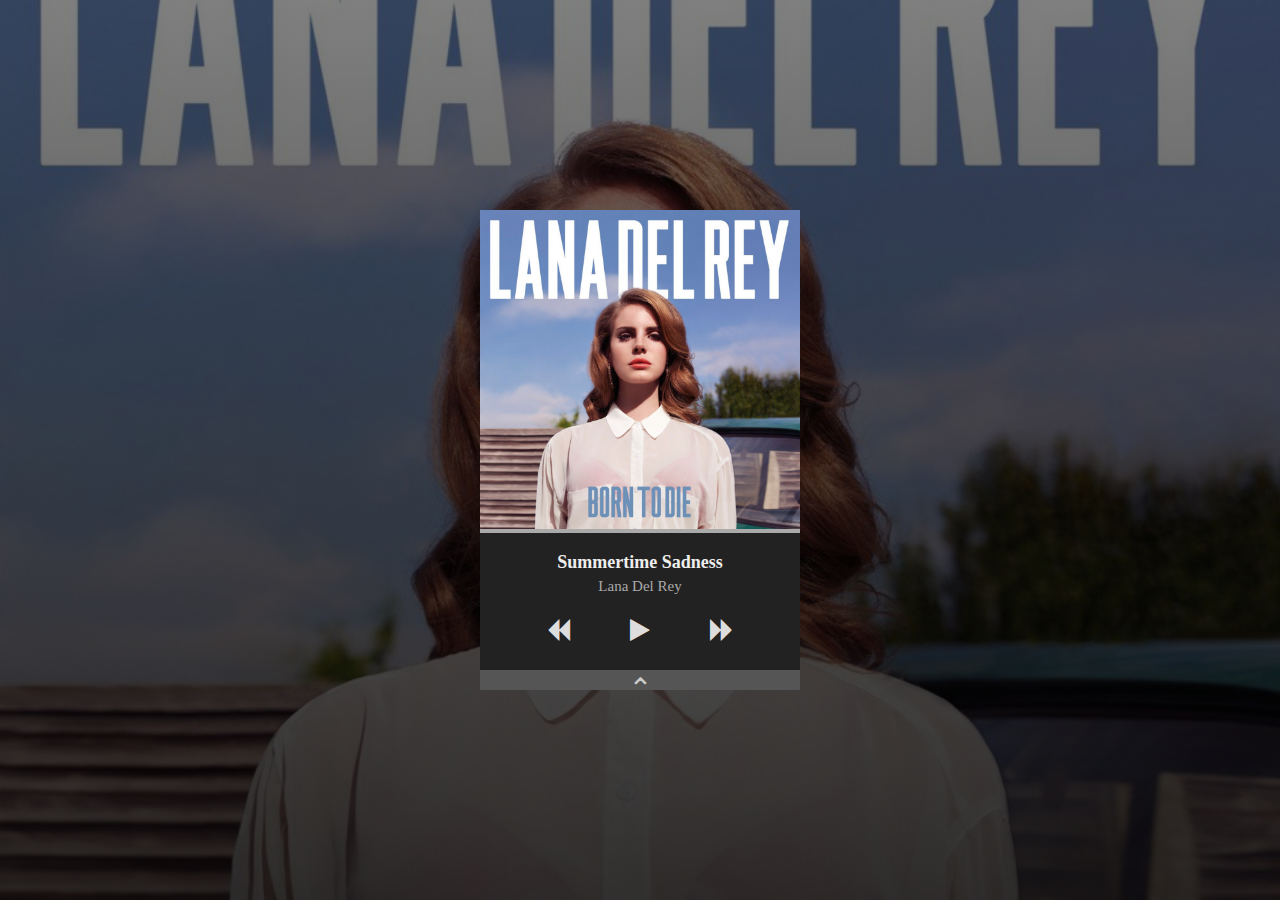
==== Player/Player2/index.html @ 78850132 "Add files via upload" ====
<!DOCTYPE html>
<html>
<head>
	<title></title>
	<link rel="stylesheet" type="text/css" href="https://cdnjs.cloudflare.com/ajax/libs/font-awesome/4.7.0/css/font-awesome.min.css">
	<link rel="stylesheet" type="text/css" href="style.css">
</head>
<body>
	<div class="player">
		<div class="main">
			<audio></audio>
			<div class="thumbnail">
				<img src="./files/Alone.jpg">
			</div>
			<div class="seekbar">
				<input type="range">
			</div>
			<div class="details">
				<h2>Songname</h2>
				<p>Artistname</p>
			</div>
			<div class="controls">
				<div class="prev-control">
					<i class="fa fa-backward"></i>
				</div>
				<div class="play-pause-control paused">
					<i class="fa fa-play"></i>
					<i class="fa fa-pause"></i>
				</div>
				<div class="next-control">
					<i class="fa fa-forward"></i>
				</div>
			</div>
		</div>
		<div class="player-list">
			<div class="toggle-list">
				<i class="fa fa-angle-up"></i>
				<i class="fa fa-angle-down"></i>
			</div>
			<div class="list">
        <div class="item">
          <div class="thumbnail">
            <img src="./files/Alone.jpg">
          </div>
          <div class="details">
            <h2>Songname</h2>
            <p>Artistname</p>
          </div>
        </div>
        <div class="item">
          <div class="thumbnail">
            <img src="./files/Alone.jpg">
          </div>
          <div class="details">
            <h2>Songname</h2>
            <p>Artistname</p>
          </div>
        </div>
			</div>
		</div>
	</div>
	<script type="text/javascript" src="code.js"></script>
</body>
</html>
---- Player/Player2/style.css ----
* {
	margin:0px;
	padding: 0px;
	box-sizing: border-box;
}
body {
	height: 100vh;
	font-family: "Raleway";
}
.player {
	position: absolute;
	top: 50%;
	left: 50%;
	transform: translate(-50%,-50%);
	width: 320px;
	height: 480px;
	overflow: hidden;
}
.player .main {
	width: 100%;
	height: 100%;
	background: #222;
	transition:all 500ms ease-in-out;
}
.player .main .thumbnail img {
	width: 100%;
}
.player .main .seekbar {
	margin-top: -15px;
}
.player .main .seekbar input[type="range"] {
	-webkit-appearance:none;
	width: 100%;
	height: 4px;
	outline: none;
	background: #aaa;
	overflow: hidden;
}
.player .main .seekbar input[type="range"]::-webkit-slider-thumb {
	-webkit-appearance:none;
	width: 0px;
	height: 0px;
	box-shadow: -300px 0px 0px 300px #00acee;
}
.player .main .details {
	text-align: center;
	padding: 15px 0px;
}
.player .main .details h2 {
	font-size: 18px;
	color:#eee;
	margin-bottom: 5px;
}
.player .main .details p {
	font-size: 15px;
	color: #aaa;
}
.player .main .controls {
	display: flex;
	justify-content: center;
	margin:8px 0px;
}
.player .main .controls > div {
	margin:0px 30px;
	cursor: pointer;
}
.player .main .controls i.fa {
	font-size:25px;
	color: #ddd;
}
.player .main .controls > div.play-pause-control i.fa-play {
	display: none;
}
.player .main .controls > div.play-pause-control.paused i.fa-play {
	display: block;
}
.player .main .controls > div.play-pause-control.paused i.fa-pause {
	display: none;
}
.player .player-list {
	position: absolute;
	width: 100%;
	margin-top:-20px;
	height: 350px;
	overflow-y: scroll;
	background: rgba(0,0,0,0.8);
	z-index:2;
	transition:all 500ms ease-in-out;
}
.player .player-list .toggle-list {
	position: sticky;
	top:0px;
	text-align: center;
	height: 20px;
	line-height: 20px;
	background: #555;
}
.player .player-list .toggle-list i.fa {
	color: #ccc;
	font-size: 20px;
	font-weight: 600;
}
.player .player-list .toggle-list i.fa-angle-down {
	display: none;
}
.player .player-list .toggle-list.active i.fa-angle-up {
	display: block;
}
.player .player-list .toggle-list.active i.fa-angle-down {
	display: none;
}
.player .list {
	padding: 10px;
}
.player .list .item {
	display: flex;
	padding: 5px 0px;
	border-bottom: 1px solid #222;
	cursor: pointer;
}
.player .list .item .thumbnail {
	width: 50px;
	height: 50px;
	overflow: hidden;
}
.player .list .thumbnail img {
	width: 100%;
	height: 100%;
}
.player .list .item .details {
	display: flex;
	flex-direction: column;
	justify-content: center;
	padding: 0px 10px;
}
.player .list .item .details h2 {
	color: #eee;
	font-size: 16px;
}
.player .list .item .details p {
	color: #aaa;
	font-size: 15px;
}
.player .player-list::-webkit-scrollbar {
	width: 5px;
	background: #222;
}
.player .player-list::-webkit-scrollbar-thumb {
	background: #00acee;
}
.player.activeSongList .player-list {
	margin-top: -350px;
}
.player.activeSongList .main {
	filter:blur(5px);
}
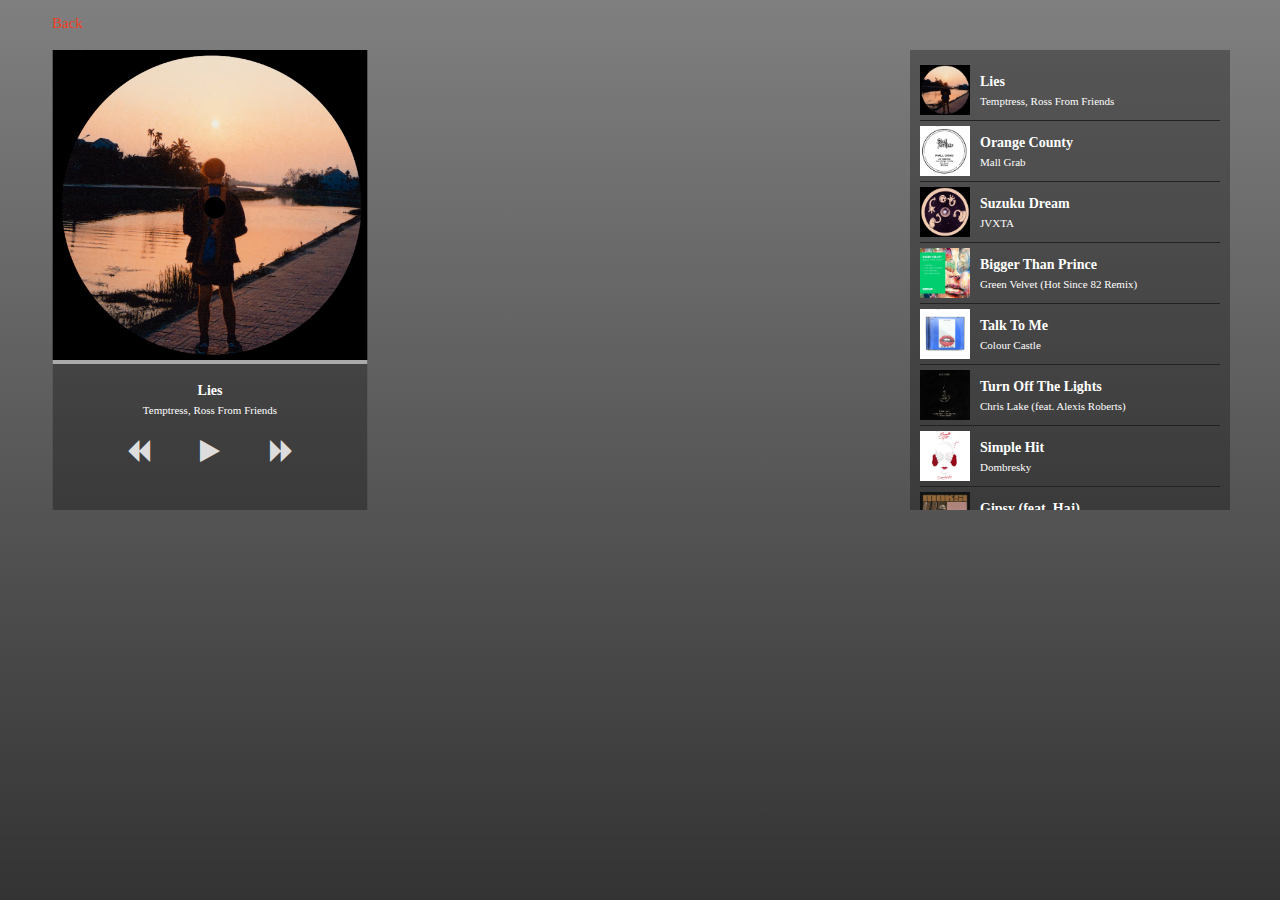
==== commit 488dbdeb: "Final" ====
--- a/Player/Player2/index.html
+++ b/Player/Player2/index.html
@@ -1,64 +1,69 @@
-<!DOCTYPE html>
-<html>
-<head>
-	<title></title>
-	<link rel="stylesheet" type="text/css" href="https://cdnjs.cloudflare.com/ajax/libs/font-awesome/4.7.0/css/font-awesome.min.css">
-	<link rel="stylesheet" type="text/css" href="style.css">
-</head>
-<body>
-	<div class="player">
-		<div class="main">
-			<audio></audio>
-			<div class="thumbnail">
-				<img src="./files/Alone.jpg">
-			</div>
-			<div class="seekbar">
-				<input type="range">
-			</div>
-			<div class="details">
-				<h2>Songname</h2>
-				<p>Artistname</p>
-			</div>
-			<div class="controls">
-				<div class="prev-control">
-					<i class="fa fa-backward"></i>
-				</div>
-				<div class="play-pause-control paused">
-					<i class="fa fa-play"></i>
-					<i class="fa fa-pause"></i>
-				</div>
-				<div class="next-control">
-					<i class="fa fa-forward"></i>
-				</div>
-			</div>
-		</div>
-		<div class="player-list">
-			<div class="toggle-list">
-				<i class="fa fa-angle-up"></i>
-				<i class="fa fa-angle-down"></i>
-			</div>
-			<div class="list">
-        <div class="item">
-          <div class="thumbnail">
-            <img src="./files/Alone.jpg">
-          </div>
-          <div class="details">
-            <h2>Songname</h2>
-            <p>Artistname</p>
-          </div>
-        </div>
-        <div class="item">
-          <div class="thumbnail">
-            <img src="./files/Alone.jpg">
-          </div>
-          <div class="details">
-            <h2>Songname</h2>
-            <p>Artistname</p>
-          </div>
-        </div>
-			</div>
-		</div>
-	</div>
-	<script type="text/javascript" src="code.js"></script>
-</body>
+<!DOCTYPE html>
+<html lang="en">
+<head>
+	<meta charset="UTF-8" />
+    <meta name="viewport" content="width=device-width, initial-scale=1" />
+	<title>Playlist I</title>
+	<link rel="stylesheet" type="text/css" href="https://cdnjs.cloudflare.com/ajax/libs/font-awesome/4.7.0/css/font-awesome.min.css">
+	<link rel="stylesheet" type="text/css" href="style.css">
+</head>
+<body>
+	<div class="player">
+		<div class="main">
+			<audio></audio>
+			<div class="thumbnail">
+				<img src="./files/Alone.jpg" alt="">
+			</div>
+			<div class="seekbar">
+				<input type="range">
+			</div>
+			<div class="details">
+				<h2>Songname</h2>
+				<p>Artistname</p>
+			</div>
+			<div class="controls">
+				<div class="prev-control">
+					<i class="fa fa-backward"></i>
+				</div>
+				<div class="play-pause-control paused">
+					<i class="fa fa-play"></i>
+					<i class="fa fa-pause"></i>
+				</div>
+				<div class="next-control">
+					<i class="fa fa-forward"></i>
+				</div>
+			</div>
+		</div>
+	</div>
+	<form>
+		<input type="button" value="Back" onclick="history.back()" class="back">
+	</form>
+	<div class="player-list">
+		<div class="toggle-list">
+			<i class="fa fa-angle-up"></i>
+			<i class="fa fa-angle-down"></i>
+		</div>
+		<div class="list">
+    		<div class="item">
+      			<div class="thumbnail">
+        			<img src="./files/Alone.jpg" alt="">
+				</div>
+      			<div class="details">
+        			<h2>Songname</h2>
+        			<p>Artistname</p>
+      			</div>
+    		</div>
+     		<div class="item">
+      			<div class="thumbnail">
+        			<img src="./files/Alone.jpg" alt="">
+        		</div>
+        		<div class="details">
+        		<h2>Songname</h2>
+        		<p>Artistname</p>
+        		</div>
+    		</div>
+		</div>
+	</div>
+	<script src="code.js"></script>
+</body>
 </html>--- a/Player/Player2/style.css
+++ b/Player/Player2/style.css
@@ -1,156 +1,172 @@
-* {
-	margin:0px;
-	padding: 0px;
-	box-sizing: border-box;
-}
-body {
-	height: 100vh;
-	font-family: "Raleway";
-}
-.player {
-	position: absolute;
-	top: 50%;
-	left: 50%;
-	transform: translate(-50%,-50%);
-	width: 320px;
-	height: 480px;
-	overflow: hidden;
-}
-.player .main {
-	width: 100%;
-	height: 100%;
-	background: #222;
-	transition:all 500ms ease-in-out;
-}
-.player .main .thumbnail img {
-	width: 100%;
-}
-.player .main .seekbar {
-	margin-top: -15px;
-}
-.player .main .seekbar input[type="range"] {
-	-webkit-appearance:none;
-	width: 100%;
-	height: 4px;
-	outline: none;
-	background: #aaa;
-	overflow: hidden;
-}
-.player .main .seekbar input[type="range"]::-webkit-slider-thumb {
-	-webkit-appearance:none;
-	width: 0px;
-	height: 0px;
-	box-shadow: -300px 0px 0px 300px #00acee;
-}
-.player .main .details {
-	text-align: center;
-	padding: 15px 0px;
-}
-.player .main .details h2 {
-	font-size: 18px;
-	color:#eee;
-	margin-bottom: 5px;
-}
-.player .main .details p {
-	font-size: 15px;
-	color: #aaa;
-}
-.player .main .controls {
-	display: flex;
-	justify-content: center;
-	margin:8px 0px;
-}
-.player .main .controls > div {
-	margin:0px 30px;
-	cursor: pointer;
-}
-.player .main .controls i.fa {
-	font-size:25px;
-	color: #ddd;
-}
-.player .main .controls > div.play-pause-control i.fa-play {
-	display: none;
-}
-.player .main .controls > div.play-pause-control.paused i.fa-play {
-	display: block;
-}
-.player .main .controls > div.play-pause-control.paused i.fa-pause {
-	display: none;
-}
-.player .player-list {
-	position: absolute;
-	width: 100%;
-	margin-top:-20px;
-	height: 350px;
-	overflow-y: scroll;
-	background: rgba(0,0,0,0.8);
-	z-index:2;
-	transition:all 500ms ease-in-out;
-}
-.player .player-list .toggle-list {
-	position: sticky;
-	top:0px;
-	text-align: center;
-	height: 20px;
-	line-height: 20px;
-	background: #555;
-}
-.player .player-list .toggle-list i.fa {
-	color: #ccc;
-	font-size: 20px;
-	font-weight: 600;
-}
-.player .player-list .toggle-list i.fa-angle-down {
-	display: none;
-}
-.player .player-list .toggle-list.active i.fa-angle-up {
-	display: block;
-}
-.player .player-list .toggle-list.active i.fa-angle-down {
-	display: none;
-}
-.player .list {
-	padding: 10px;
-}
-.player .list .item {
-	display: flex;
-	padding: 5px 0px;
-	border-bottom: 1px solid #222;
-	cursor: pointer;
-}
-.player .list .item .thumbnail {
-	width: 50px;
-	height: 50px;
-	overflow: hidden;
-}
-.player .list .thumbnail img {
-	width: 100%;
-	height: 100%;
-}
-.player .list .item .details {
-	display: flex;
-	flex-direction: column;
-	justify-content: center;
-	padding: 0px 10px;
-}
-.player .list .item .details h2 {
-	color: #eee;
-	font-size: 16px;
-}
-.player .list .item .details p {
-	color: #aaa;
-	font-size: 15px;
-}
-.player .player-list::-webkit-scrollbar {
-	width: 5px;
-	background: #222;
-}
-.player .player-list::-webkit-scrollbar-thumb {
-	background: #00acee;
-}
-.player.activeSongList .player-list {
-	margin-top: -350px;
-}
-.player.activeSongList .main {
-	filter:blur(5px);
+* {
+	margin:0px;
+	padding: 0px;
+	box-sizing: border-box;
+}
+body {
+	height: 100vh;
+	font-family: 'Comfortaa'
+}
+.player {
+	position: absolute;
+	top: 280px;
+	left: 210px;
+	transform: translate(-50%,-50%);
+	width: 315px;
+	height: 460px;
+	overflow: hidden;
+}
+
+.back {
+	position: absolute;
+	margin-left: 52px;
+	margin-top: 15px;
+	text-decoration: none;
+	color: #f13c20;
+	background-color: transparent;
+	border-width: 0px 0px 0px 0px;
+	font-family: 'Comfortaa';
+	font-size: 15px;
+}
+
+.player .main {
+	width: 100%;
+	height: 100%;
+	background: rgba(0, 0, 0, 0.3);
+	transition:all 500ms ease-in-out;
+}
+.player .main .thumbnail img {
+	width: 100%;
+}
+.player .main .seekbar {
+	margin-top: -15px;
+}
+.player .main .seekbar input[type="range"] {
+	-webkit-appearance:none;
+	width: 100%;
+	height: 4px;
+	outline: none;
+	background: #aaa;
+	overflow: hidden;
+}
+.player .main .seekbar input[type="range"]::-webkit-slider-thumb {
+	-webkit-appearance:none;
+	width: 0px;
+	height: 0px;
+	box-shadow: -300px 0px 0px 300px #f13c20;
+}
+.player .main .details {
+	text-align: center;
+	padding: 15px 0px;
+}
+.player .main .details h2 {
+	font-size: 14px;
+	color:#ffffff;
+	margin-bottom: 5px;
+}
+.player .main .details p {
+	font-size: 11px;
+	color: #ffffff;
+}
+.player .main .controls {
+	display: flex;
+	justify-content: center;
+	margin:8px 0px;
+}
+.player .main .controls > div {
+	margin:0px 25px;
+	cursor: pointer;
+}
+.player .main .controls i.fa {
+	font-size:25px;
+	color: #ddd;
+}
+.player .main .controls > div.play-pause-control i.fa-play {
+	display: none;
+}
+.player .main .controls > div.play-pause-control.paused i.fa-play {
+	display: block;
+}
+.player .main .controls > div.play-pause-control.paused i.fa-pause {
+	display: none;
+}
+.player-list {
+	position: absolute;
+	top: 370px;
+	left: 910px;
+	width: 320px;
+	margin-top:-320px;
+	height: 460px;
+	overflow-y: scroll;
+	background: rgba(0, 0, 0, 0.3);
+	z-index:2;
+	transition:all 500ms ease-in-out;
+}
+.player-list .toggle-list {
+	position: sticky;
+	top:0px;
+	text-align: center;
+	height: 0px;
+	line-height: 20px;
+	background: rgba(255, 255, 255, 0.1);
+}
+.player-list .toggle-list i.fa {
+	color: #ccc;
+	font-size: 0px;
+	font-weight: 600;
+}
+.player-list .toggle-list i.fa-angle-down {
+	display: none;
+}
+.player-list .toggle-list.active i.fa-angle-up {
+	display: block;
+}
+.player-list .toggle-list.active i.fa-angle-down {
+	display: none;
+}
+.list {
+	padding: 10px;
+}
+.list .item {
+	display: flex;
+	padding: 5px 0px;
+	border-bottom: 1px solid #222;
+	cursor: pointer;
+}
+.list .item .thumbnail {
+	width: 50px;
+	height: 50px;
+	overflow: hidden;
+}
+.list .thumbnail img {
+	width: 100%;
+	height: 100%;
+}
+.list .item .details {
+	display: flex;
+	flex-direction: column;
+	justify-content: center;
+	padding: 0px 10px;
+}
+.list .item .details h2 {
+	color: #fff;
+	font-size: 14px;
+}
+.list .item .details p {
+	color: #fff;
+	font-size: 11px;
+	padding-top: 5px;
+}
+.player-list::-webkit-scrollbar {
+	width: 5px;
+	background: rgba(0, 0, 0, 0.3);
+}
+.player-list::-webkit-scrollbar-thumb {
+	background: rgb(0, 0, 0);
+}
+.player.activeSongList .player-list {
+	margin-top: -700px;
+}
+.player.activeSongList .main {
+	filter:blur(5px);
 }